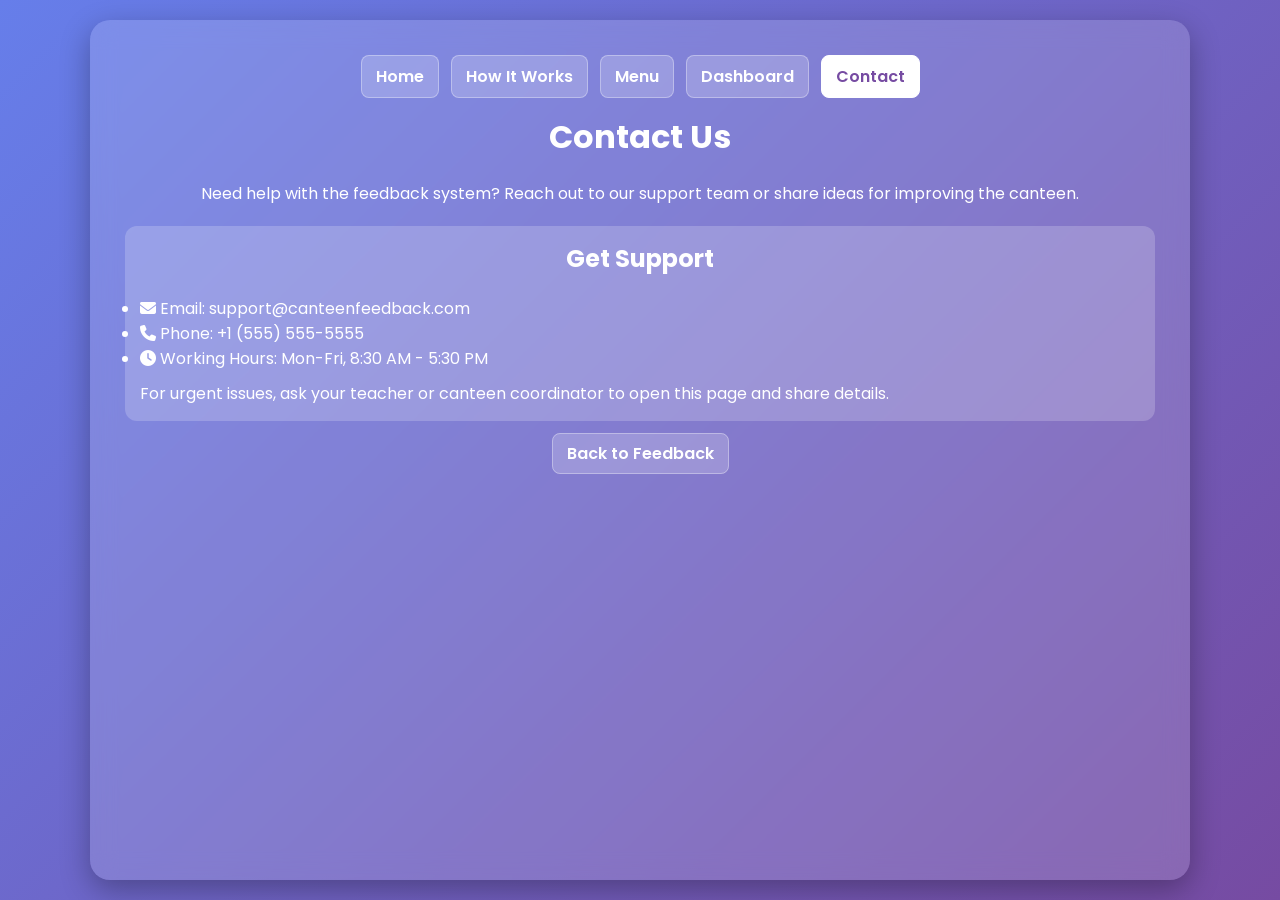
==== contact.html @ dd79e268 "ADV Fe." ====
<!DOCTYPE html>
<html lang="en">
<head>
  <meta charset="UTF-8">
  <meta name="viewport" content="width=device-width, initial-scale=1.0">
  <title>Contact - Canteen Feedback</title>
  <link href="https://fonts.googleapis.com/css2?family=Poppins:wght@300;400;500;600&display=swap" rel="stylesheet">
  <link rel="stylesheet" href="https://cdnjs.cloudflare.com/ajax/libs/font-awesome/6.4.0/css/all.min.css">
  <link rel="stylesheet" href="style.css">
</head>
<body>
<div class="container">
  <nav class="top-nav">
    <a href="index.html" class="nav-link">Home</a>
    <a href="how-it-works.html" class="nav-link">How It Works</a>
    <a href="menu.html" class="nav-link">Menu</a>
    <a href="dashboard.html" class="nav-link">Dashboard</a>
    <a href="contact.html" class="nav-link active">Contact</a>
  </nav>
  <h1>Contact Us</h1>
  <p style="text-align:center; margin-top:15px;">Need help with the feedback system? Reach out to our support team or share ideas for improving the canteen.</p>
  <div style="margin-top:20px; background: rgba(255,255,255,0.2); border-radius:12px; padding:15px; color:white;">
    <h2 style="text-align:center;">Get Support</h2>
    <ul style="margin-top:10px;">
      <li><i class="fa fa-envelope"></i> Email: support@canteenfeedback.com</li>
      <li><i class="fa fa-phone"></i> Phone: +1 (555) 555-5555</li>
      <li><i class="fa fa-clock"></i> Working Hours: Mon-Fri, 8:30 AM - 5:30 PM</li>
    </ul>
    <p style="margin-top:10px;">For urgent issues, ask your teacher or canteen coordinator to open this page and share details.</p>
  </div>
  <div style="margin-top:20px; text-align:center;">
    <a href="index.html" class="nav-link">Back to Feedback</a>
  </div>
</div>
</body>
</html>
---- style.css ----
*{
margin:0;
padding:0;
box-sizing:border-box;
font-family:'Poppins',sans-serif;
}

body{
background:linear-gradient(135deg,#667eea,#764ba2);
min-height:100vh;
display:flex;
justify-content:center;
padding:20px;
color:white;
}

/* MAIN CONTAINER */

.container{
width:100%;
max-width:1100px;
background:rgba(255,255,255,0.15);
backdrop-filter:blur(12px);
border-radius:20px;
padding:35px;
box-shadow:0 10px 30px rgba(0,0,0,0.3);
animation:fadeIn 0.7s;
}

h1,h2{
text-align:center;
margin-bottom:20px;
}

/* TOP NAV */

.top-nav{
  display:flex;
  justify-content:center;
  gap:12px;
  margin-bottom:15px;
  flex-wrap:wrap;
}

.nav-link{
  color:white;
  text-decoration:none;
  background:rgba(255,255,255,0.2);
  padding:8px 14px;
  border-radius:8px;
  font-weight:600;
  border:1px solid #fff5;
  transition:0.2s;
}

.nav-link:hover,
.nav-link.active{
  background:white;
  color:#764ba2;
  border-color:#fff;
}

/* ROLE BUTTONS */

.role-selector{
display:flex;
justify-content:center;
gap:15px;
margin-bottom:25px;
flex-wrap:wrap;
}

.role-btn{
padding:12px 25px;
border:none;
border-radius:30px;
cursor:pointer;
background:rgba(255,255,255,0.25);
color:white;
font-weight:500;
transition:0.3s;
}

.role-btn:hover{
transform:translateY(-3px);
}

.role-btn.active{
background:white;
color:#764ba2;
}

/* FORM */

label{
display:block;
margin-top:15px;
margin-bottom:5px;
}

input,textarea{
width:100%;
padding:12px;
border:none;
border-radius:10px;
background:rgba(255,255,255,0.25);
color:white;
font-size:16px;
}

/* FOOD GRID */

.food-grid{
display:grid;
grid-template-columns:repeat(auto-fit,minmax(180px,1fr));
gap:18px;
margin-top:15px;
}

.food-card{
background:rgba(255,255,255,0.2);
border-radius:15px;
padding:15px;
text-align:center;
transition:0.3s;
}

.food-card:hover{
transform:translateY(-6px) scale(1.03);
}

.food-img{
width:80px;
height:80px;
border-radius:50%;
object-fit:cover;
margin-bottom:6px;
}

/* STARS */

.star-rating{
display:flex;
flex-direction:row-reverse;
justify-content:center;
}

.star-rating input{
display:none;
}

.star-rating label{
font-size:20px;
color:#ccc;
cursor:pointer;
}

.star-rating input:checked ~ label,
.star-rating label:hover,
.star-rating label:hover ~ label{
color:gold;
}

/* BUTTON */

button.submit{
width:100%;
padding:12px;
margin-top:20px;
border:none;
border-radius:10px;
background:#ff9a9e;
font-weight:600;
cursor:pointer;
transition:0.3s;
}

button.submit:hover{
transform:scale(1.05);
}

/* ADMIN BUTTON */

.admin-btn{
margin-top:20px;
background:none;
border:none;
color:white;
cursor:pointer;
width:100%;
font-size:15px;
}

/* SUCCESS */

.success{
display:none;
background:#2ecc71;
text-align:center;
padding:10px;
border-radius:10px;
margin-top:10px;
}

/* ADMIN TABLE */

table{
width:100%;
border-collapse:collapse;
margin-top:20px;
background:white;
color:black;
}

th,td{
border:1px solid #ccc;
padding:8px;
}

/* ANIMATION */

@keyframes fadeIn{
from{opacity:0;transform:translateY(20px);}
to{opacity:1;transform:translateY(0);}
}

/* MOBILE RESPONSIVE */

@media(max-width:768px){

.container{
padding:20px;
}

.food-grid{
grid-template-columns:repeat(2,1fr);
}

.food-img{
width:70px;
height:70px;
}

}

@media(max-width:480px){

.food-grid{
grid-template-columns:1fr;
}

h1{
font-size:24px;
}

}
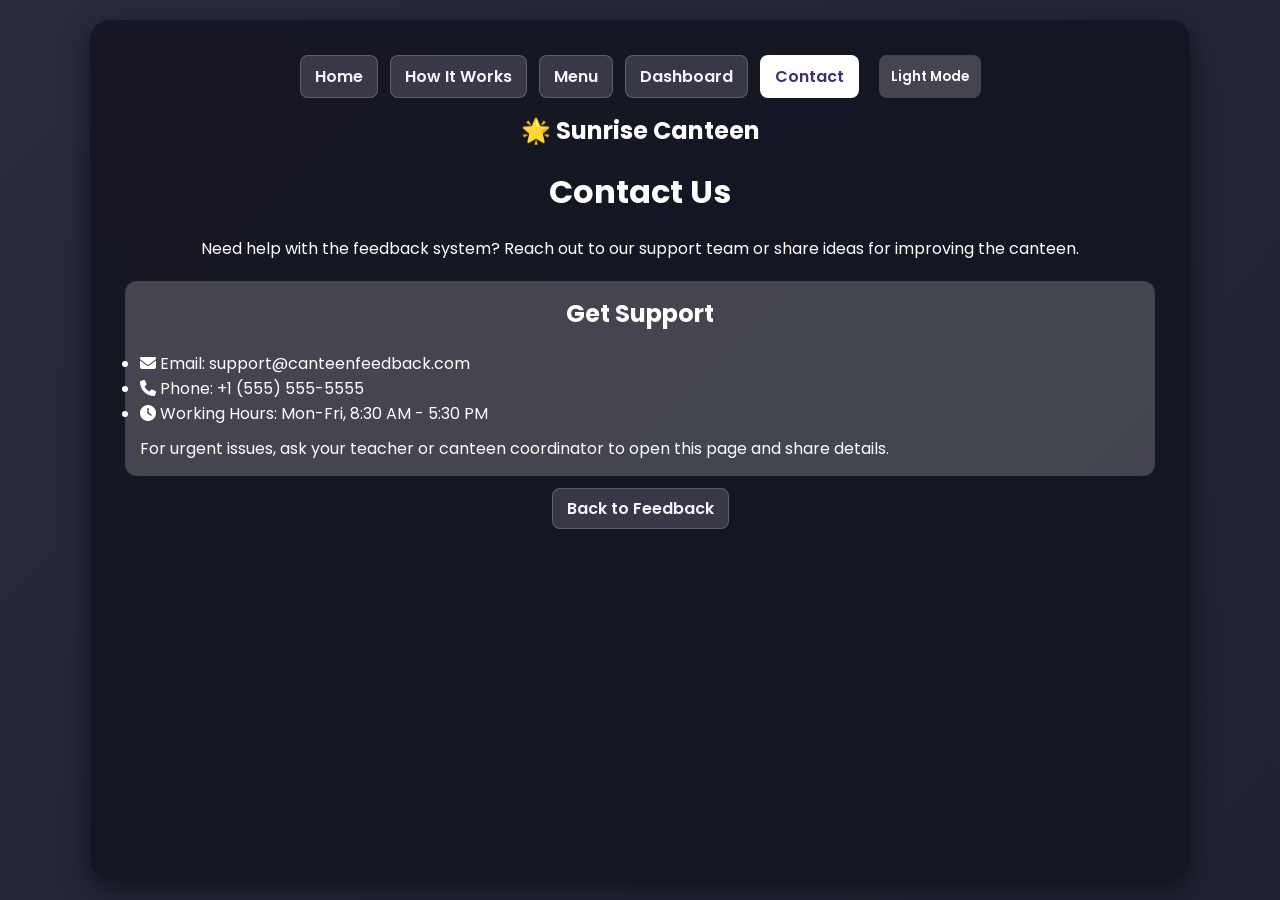
==== commit 51f0409e: "ui update" ====
--- a/contact.html
+++ b/contact.html
@@ -16,7 +16,9 @@
     <a href="menu.html" class="nav-link">Menu</a>
     <a href="dashboard.html" class="nav-link">Dashboard</a>
     <a href="contact.html" class="nav-link active">Contact</a>
+    <button id="themeToggle" class="theme-btn">Dark Mode</button>
   </nav>
+  <h2 style="color:#fff; text-align:center; margin: 10px 0 20px;">🌟 Sunrise Canteen</h2>
   <h1>Contact Us</h1>
   <p style="text-align:center; margin-top:15px;">Need help with the feedback system? Reach out to our support team or share ideas for improving the canteen.</p>
   <div style="margin-top:20px; background: rgba(255,255,255,0.2); border-radius:12px; padding:15px; color:white;">
@@ -32,5 +34,23 @@
     <a href="index.html" class="nav-link">Back to Feedback</a>
   </div>
 </div>
+<script>
+function applyThemeFromStorage() {
+  const isDark = localStorage.getItem('theme') !== 'light';
+  document.body.classList.toggle('dark-mode', isDark);
+  const btn = document.getElementById('themeToggle');
+  if (btn) btn.textContent = isDark ? 'Light Mode' : 'Dark Mode';
+}
+function toggleThemeFromStorage() {
+  const current = localStorage.getItem('theme') || 'dark';
+  localStorage.setItem('theme', current === 'dark' ? 'light' : 'dark');
+  applyThemeFromStorage();
+}
+document.addEventListener('DOMContentLoaded', () => {
+  applyThemeFromStorage();
+  const btn = document.getElementById('themeToggle');
+  if (btn) btn.addEventListener('click', toggleThemeFromStorage);
+});
+</script>
 </body>
 </html>
--- a/style.css
+++ b/style.css
@@ -179,6 +179,32 @@
 transform:scale(1.05);
 }
 
+.theme-btn{
+border:none;
+border-radius:8px;
+padding:8px 12px;
+font-weight:600;
+background:rgba(255,255,255,0.2);
+color:white;
+cursor:pointer;
+margin-left:8px;
+}
+
+.theme-btn:hover{background:rgba(255,255,255,0.35);}
+
+.download-btn{
+border:none;
+border-radius:8px;
+padding:10px 14px;
+font-weight:600;
+background:#fff;
+color:#764ba2;
+cursor:pointer;
+margin-top:12px;
+}
+
+.download-btn:hover{background:#f7f7f7;}
+
 /* ADMIN BUTTON */
 
 .admin-btn{
@@ -253,4 +279,38 @@
 font-size:24px;
 }
 
-}+}
+
+body.dark-mode {
+  background: linear-gradient(135deg, #2a2b3c, #1f2233);
+  color: #ffffff;
+}
+
+body.dark-mode .container {
+  background: rgba(20, 22, 34, 0.9);
+  box-shadow: 0 10px 28px rgba(0, 0, 0, 0.5);
+}
+
+body.dark-mode .nav-link {
+  background: rgba(255, 255, 255, 0.15);
+  color: #f3f4ff;
+  border-color: rgba(255, 255, 255, 0.2);
+}
+
+body.dark-mode .nav-link:hover,
+body.dark-mode .nav-link.active {
+  background: #fff;
+  color: #3c2f76;
+}
+
+body.dark-mode input,
+body.dark-mode textarea {
+  background: rgba(255, 255, 255, 0.08);
+  color: #fff;
+  border: 1px solid rgba(255, 255, 255, 0.2);
+}
+
+body.dark-mode .food-card {
+  background: rgba(255, 255, 255, 0.08);
+  border: 1px solid rgba(255, 255, 255, 0.1);
+}
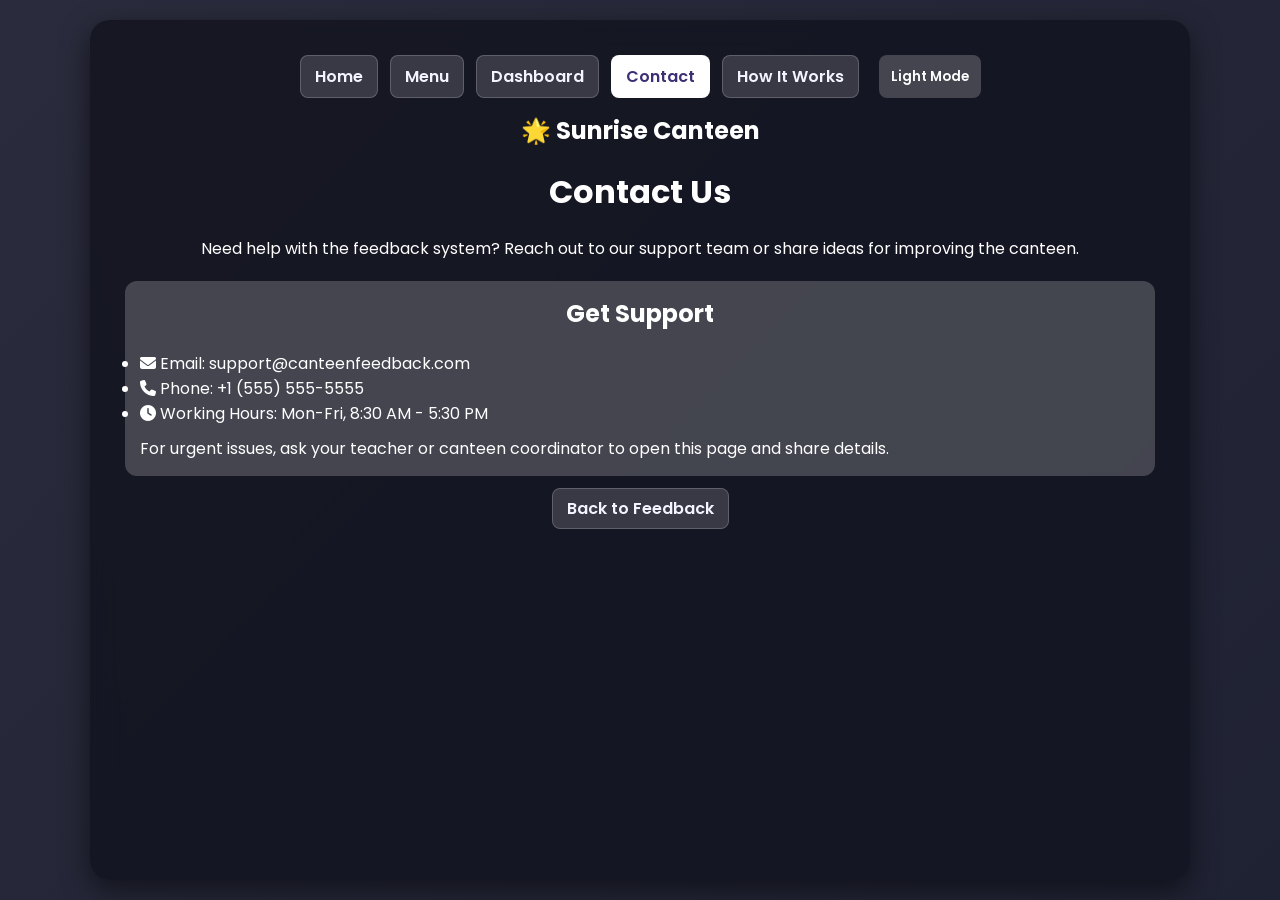
==== commit acf55cbf: "ui update" ====
--- a/contact.html
+++ b/contact.html
@@ -12,10 +12,10 @@
 <div class="container">
   <nav class="top-nav">
     <a href="index.html" class="nav-link">Home</a>
-    <a href="how-it-works.html" class="nav-link">How It Works</a>
     <a href="menu.html" class="nav-link">Menu</a>
     <a href="dashboard.html" class="nav-link">Dashboard</a>
     <a href="contact.html" class="nav-link active">Contact</a>
+    <a href="how-it-works.html" class="nav-link">How It Works</a>
     <button id="themeToggle" class="theme-btn">Dark Mode</button>
   </nav>
   <h2 style="color:#fff; text-align:center; margin: 10px 0 20px;">🌟 Sunrise Canteen</h2>
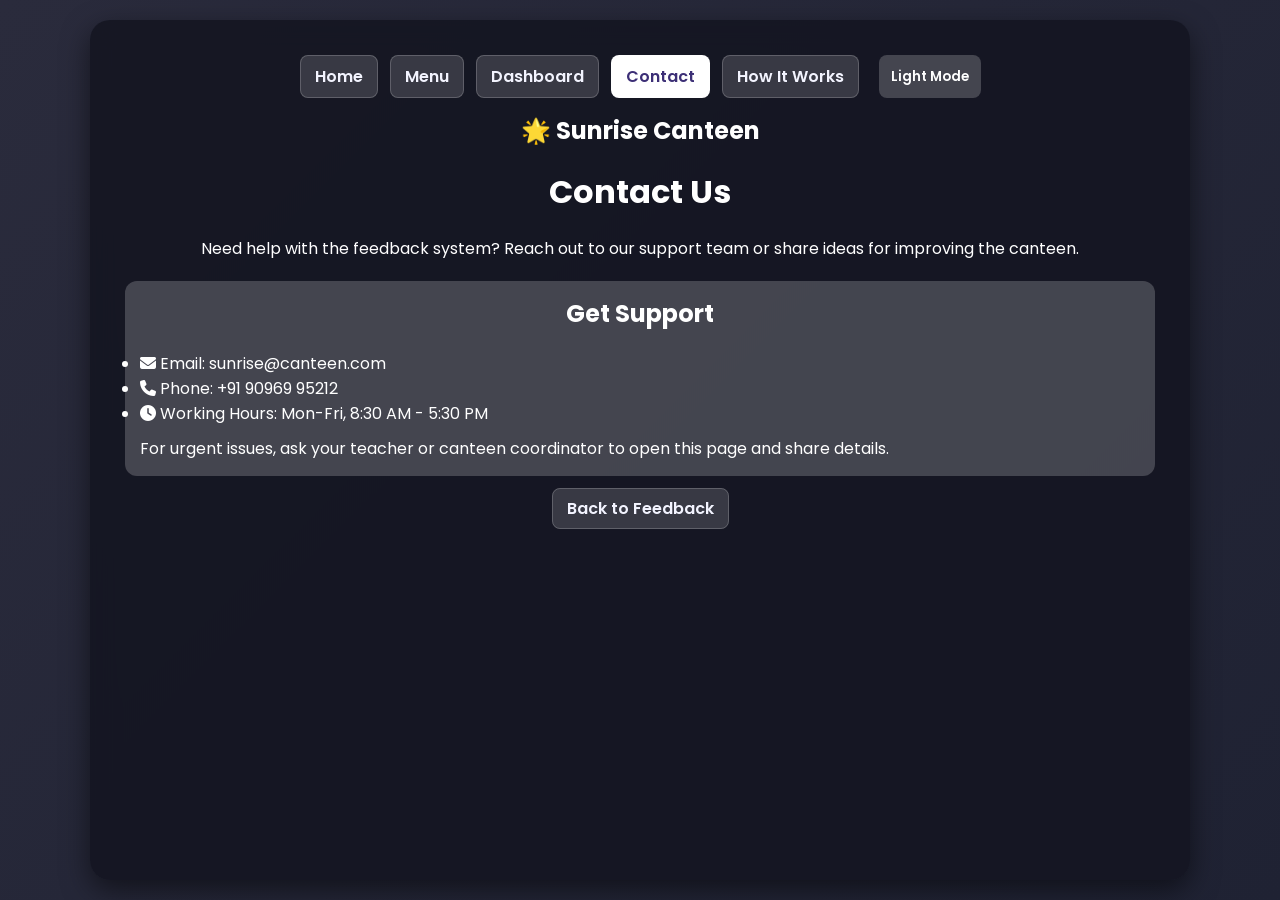
==== commit d5828ed1: "Simple Issu" ====
--- a/contact.html
+++ b/contact.html
@@ -24,8 +24,8 @@
   <div style="margin-top:20px; background: rgba(255,255,255,0.2); border-radius:12px; padding:15px; color:white;">
     <h2 style="text-align:center;">Get Support</h2>
     <ul style="margin-top:10px;">
-      <li><i class="fa fa-envelope"></i> Email: support@canteenfeedback.com</li>
-      <li><i class="fa fa-phone"></i> Phone: +1 (555) 555-5555</li>
+      <li><i class="fa fa-envelope"></i> Email: sunrise@canteen.com</li>
+      <li><i class="fa fa-phone"></i> Phone: +91 90969 95212</li>
       <li><i class="fa fa-clock"></i> Working Hours: Mon-Fri, 8:30 AM - 5:30 PM</li>
     </ul>
     <p style="margin-top:10px;">For urgent issues, ask your teacher or canteen coordinator to open this page and share details.</p>
